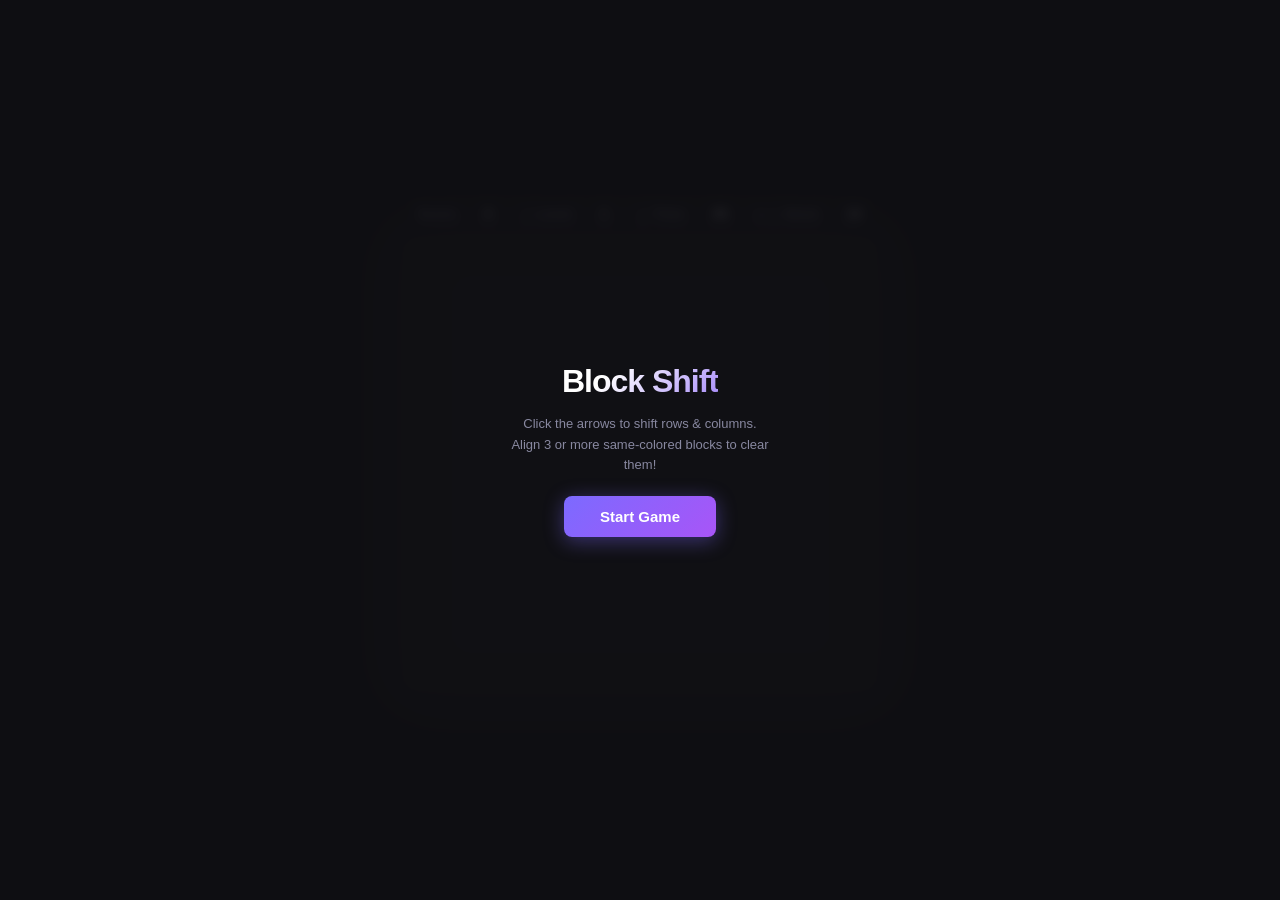
==== game/block-shift/index.html @ 037fa3e4 "Add files via upload" ====
<!DOCTYPE html>
<html lang="en">
<head>
<meta charset="UTF-8"/>
<meta name="viewport" content="width=device-width, initial-scale=1.0"/>
<title>Block Shift</title>
<style>
  * { margin:0; padding:0; box-sizing:border-box; }
  body {
    background:#0f0f13;
    display:flex;
    flex-direction:column;
    align-items:center;
    justify-content:center;
    height:100vh;
    font-family:-apple-system,BlinkMacSystemFont,"Segoe UI",sans-serif;
    color:#e8e8f0;
    overflow:hidden;
    user-select:none;
  }
  #hud {
    display:flex;
    gap:28px;
    margin-bottom:12px;
    font-size:13px;
    font-weight:600;
    color:#8888a0;
    letter-spacing:0.5px;
  }
  #hud span { color:#e8e8f0; }
  #timer-el.urgent { color:#f87171 !important; }
  canvas {
    display:block;
    border-radius:12px;
    border:1px solid rgba(255,255,255,0.08);
    box-shadow:0 0 60px rgba(167,139,250,0.12);
    cursor:pointer;
  }
  #overlay {
    position:fixed;
    inset:0;
    background:rgba(15,15,19,0.88);
    display:flex;
    flex-direction:column;
    align-items:center;
    justify-content:center;
    gap:14px;
    backdrop-filter:blur(6px);
  }
  #overlay h2 {
    font-size:32px;
    font-weight:900;
    letter-spacing:-1px;
    background:linear-gradient(135deg,#fff 30%,#a78bfa);
    -webkit-background-clip:text;
    -webkit-text-fill-color:transparent;
    background-clip:text;
  }
  #overlay p { color:#8888a0; font-size:13px; text-align:center; max-width:280px; line-height:1.6; }
  #overlay button {
    margin-top:6px;
    padding:12px 36px;
    background:linear-gradient(135deg,#7c6aff,#a855f7);
    color:#fff;
    border:none;
    border-radius:8px;
    font-size:15px;
    font-weight:700;
    cursor:pointer;
    box-shadow:0 4px 20px rgba(124,106,255,0.4);
    transition:transform 0.15s,box-shadow 0.15s;
  }
  #overlay button:hover { transform:translateY(-2px); box-shadow:0 8px 28px rgba(124,106,255,0.55); }
  #overlay.hidden { display:none; }
  #hint { font-size:11px; color:#555570; margin-top:-4px; }
</style>
</head>
<body>

<div id="hud">
  Score <span id="score-el">0</span>
  &nbsp;|&nbsp;
  Level <span id="level-el">1</span>
  &nbsp;|&nbsp;
  Time <span id="timer-el">90</span>s
  &nbsp;|&nbsp;
  Need <span id="target-el">10</span>
</div>

<canvas id="c"></canvas>

<div id="overlay">
  <h2 id="ov-title">Block Shift</h2>
  <p id="ov-sub">Click the arrows to shift rows &amp; columns.<br>Align 3 or more same-colored blocks to clear them!</p>
  <button id="ov-btn">Start Game</button>
</div>

<script>
const canvas  = document.getElementById('c');
const ctx     = canvas.getContext('2d');
const overlay = document.getElementById('overlay');
const ovTitle = document.getElementById('ov-title');
const ovSub   = document.getElementById('ov-sub');
const ovBtn   = document.getElementById('ov-btn');
const scoreEl = document.getElementById('score-el');
const levelEl = document.getElementById('level-el');
const timerEl = document.getElementById('timer-el');
const targetEl = document.getElementById('target-el');

// ── Canvas & grid layout ─────────────────────────────
const CW = 480, CH = 460;
canvas.width = CW; canvas.height = CH;

const ROWS = 6, COLS = 6;
const CELL = 56, GAP = 3;
const GRID_W = COLS * (CELL + GAP) - GAP; // 351
const GRID_H = ROWS * (CELL + GAP) - GAP; // 351
const GX = Math.round((CW - GRID_W) / 2); // ~65
const GY = Math.round((CH - GRID_H) / 2); // ~55
const AR   = 14;  // arrow button radius
const APAD = 7;   // gap from button edge to grid

// ── Color palette ─────────────────────────────────────
const COLORS = [
  { fill:'#a78bfa', dark:'#7c5ef0', glow:'rgba(167,139,250,0.5)' },
  { fill:'#38bdf8', dark:'#0ea5e9', glow:'rgba(56,189,248,0.5)'  },
  { fill:'#f97316', dark:'#ea6a0a', glow:'rgba(249,115,22,0.5)'  },
  { fill:'#06d6a0', dark:'#059669', glow:'rgba(6,214,160,0.5)'   },
  { fill:'#f472b6', dark:'#ec4899', glow:'rgba(244,114,182,0.5)' },
];

// ── Game state ────────────────────────────────────────
let grid = [];
let state = 'idle';          // idle | playing | busy | gameover
let score = 0, level = 1, timeLeft = 90;
let clearedSets = 0, targetSets = 10;
let busy = false;
let popCells = [], popStart = 0;
const POP_DUR = 380;
let hoveredArrow = null;
let timerInterval, rafId;

// ── Grid helpers ──────────────────────────────────────
function numColors() { return Math.min(3 + level, COLORS.length); }
function cellX(c)    { return GX + c * (CELL + GAP); }
function cellY(r)    { return GY + r * (CELL + GAP); }
function randColor() { return Math.floor(Math.random() * numColors()); }

function initGrid() {
  grid = [];
  for (let r = 0; r < ROWS; r++) {
    grid[r] = [];
    for (let c = 0; c < COLS; c++) grid[r][c] = randColor();
  }
}

// ── Shift operations ──────────────────────────────────
function shiftRowLeft(r)  { grid[r].push(grid[r].shift()); }
function shiftRowRight(r) { grid[r].unshift(grid[r].pop()); }
function shiftColUp(c) {
  const top = grid[0][c];
  for (let r = 0; r < ROWS-1; r++) grid[r][c] = grid[r+1][c];
  grid[ROWS-1][c] = top;
}
function shiftColDown(c) {
  const bot = grid[ROWS-1][c];
  for (let r = ROWS-1; r > 0; r--) grid[r][c] = grid[r-1][c];
  grid[0][c] = bot;
}

// ── Match detection ───────────────────────────────────
function findMatches() {
  const matched = Array.from({length:ROWS}, () => new Array(COLS).fill(false));
  // rows
  for (let r = 0; r < ROWS; r++) {
    for (let c = 0; c < COLS; ) {
      let run = 1;
      while (c + run < COLS && grid[r][c+run] === grid[r][c]) run++;
      if (run >= 3) for (let k = c; k < c+run; k++) matched[r][k] = true;
      c += run;
    }
  }
  // columns
  for (let c = 0; c < COLS; c++) {
    for (let r = 0; r < ROWS; ) {
      let run = 1;
      while (r + run < ROWS && grid[r+run][c] === grid[r][c]) run++;
      if (run >= 3) for (let k = r; k < r+run; k++) matched[k][c] = true;
      r += run;
    }
  }
  return matched;
}

function countMatched(m) {
  let n = 0;
  for (let r = 0; r < ROWS; r++) for (let c = 0; c < COLS; c++) if (m[r][c]) n++;
  return n;
}

function applyGravity(matched) {
  for (let c = 0; c < COLS; c++) {
    let write = ROWS - 1;
    for (let r = ROWS-1; r >= 0; r--) {
      if (!matched[r][c]) { grid[write][c] = grid[r][c]; write--; }
    }
    for (let r = write; r >= 0; r--) grid[r][c] = randColor();
  }
}

// ── Match processing (with pop animation) ────────────
function processMatches() {
  const matched = findMatches();
  const n = countMatched(matched);
  if (n === 0) { busy = false; return; }

  // Score
  const pts = n >= 6 ? n * 25 : n >= 4 ? n * 15 : n * 10;
  score += pts * level;

  // Time bonus
  timeLeft = Math.min(99, timeLeft + (n >= 6 ? 6 : n >= 4 ? 4 : 2));

  // Accumulate cleared sets
  clearedSets++;
  updateHud();

  // Record cells to pop
  popCells = [];
  for (let r = 0; r < ROWS; r++)
    for (let c = 0; c < COLS; c++)
      if (matched[r][c]) popCells.push({r, c, color: grid[r][c]});
  popStart = performance.now();

  setTimeout(() => {
    applyGravity(matched);
    popCells = [];

    // Level up
    if (clearedSets >= targetSets) {
      level++;
      clearedSets = 0;
      targetSets = 10 + level * 2;
      timeLeft = Math.min(99, timeLeft + 15);
      initGrid();
      updateHud();
    }

    // Chain check
    setTimeout(() => processMatches(), 60);
  }, POP_DUR);
}

// ── Arrow hit-test ─────────────────────────────────────
function arrowPositions() {
  const arrows = [];
  for (let r = 0; r < ROWS; r++) {
    const cy = cellY(r) + CELL/2;
    arrows.push({type:'row', r, dir:'left',  x: GX - APAD - AR,          y: cy });
    arrows.push({type:'row', r, dir:'right', x: GX + GRID_W + APAD + AR, y: cy });
  }
  for (let c = 0; c < COLS; c++) {
    const cx = cellX(c) + CELL/2;
    arrows.push({type:'col', c, dir:'up',   x: cx, y: GY - APAD - AR          });
    arrows.push({type:'col', c, dir:'down', x: cx, y: GY + GRID_H + APAD + AR });
  }
  return arrows;
}

function getArrowAt(px, py) {
  for (const a of arrowPositions()) {
    if (Math.hypot(px - a.x, py - a.y) <= AR + 5) return a;
  }
  return null;
}

// ── Input ──────────────────────────────────────────────
function handleClick(px, py) {
  if (state !== 'playing' || busy) return;
  const a = getArrowAt(px, py);
  if (!a) return;

  if (a.type === 'row') {
    if (a.dir === 'left')  shiftRowLeft(a.r);
    else                   shiftRowRight(a.r);
  } else {
    if (a.dir === 'up')    shiftColUp(a.c);
    else                   shiftColDown(a.c);
  }

  busy = true;
  setTimeout(() => processMatches(), 50);
}

function toCanvasCoords(e, touch) {
  const rect = canvas.getBoundingClientRect();
  const src  = touch || e;
  return {
    x: (src.clientX - rect.left) * (CW / rect.width),
    y: (src.clientY - rect.top)  * (CH / rect.height),
  };
}

canvas.addEventListener('click',      e => { const p = toCanvasCoords(e); handleClick(p.x, p.y); });
canvas.addEventListener('touchstart', e => {
  e.preventDefault();
  const p = toCanvasCoords(e, e.touches[0]);
  handleClick(p.x, p.y);
}, { passive:false });
canvas.addEventListener('mousemove',  e => {
  const p = toCanvasCoords(e);
  hoveredArrow = state === 'playing' ? getArrowAt(p.x, p.y) : null;
});
canvas.addEventListener('mouseleave', () => { hoveredArrow = null; });

ovBtn.addEventListener('click', startGame);

// ── Game control ──────────────────────────────────────
function startGame() {
  score = 0; level = 1; timeLeft = 90;
  clearedSets = 0; targetSets = 10;
  busy = false; popCells = [];
  initGrid();
  updateHud();
  overlay.classList.add('hidden');
  state = 'playing';
  if (timerInterval) clearInterval(timerInterval);
  timerInterval = setInterval(tickTimer, 1000);
  if (rafId) cancelAnimationFrame(rafId);
  rafId = requestAnimationFrame(loop);
}

function tickTimer() {
  if (state !== 'playing') return;
  timeLeft--;
  timerEl.classList.toggle('urgent', timeLeft <= 15);
  if (timeLeft <= 0) { timeLeft = 0; endGame(); }
  updateHud();
}

function endGame() {
  state = 'gameover';
  clearInterval(timerInterval);
  ovTitle.textContent = 'Time Up!';
  ovSub.textContent   = `Final Score: ${score}  —  Level ${level}`;
  ovBtn.textContent   = 'Play Again';
  overlay.classList.remove('hidden');
}

function updateHud() {
  scoreEl.textContent  = score;
  levelEl.textContent  = level;
  timerEl.textContent  = timeLeft;
  targetEl.textContent = Math.max(0, targetSets - clearedSets);
}

// ── Rendering ─────────────────────────────────────────
function drawBg() {
  ctx.fillStyle = '#18181f';
  ctx.fillRect(0, 0, CW, CH);

  // Subtle grid area glow
  ctx.save();
  ctx.shadowColor = 'rgba(167,139,250,0.06)';
  ctx.shadowBlur  = 40;
  ctx.fillStyle   = 'rgba(255,255,255,0.025)';
  ctx.beginPath();
  ctx.roundRect(GX - 6, GY - 6, GRID_W + 12, GRID_H + 12, 10);
  ctx.fill();
  ctx.restore();
}

function drawArrowBtn(ax, ay, dir, hovered) {
  ctx.save();
  // Circle bg
  ctx.fillStyle   = hovered ? 'rgba(167,139,250,0.25)' : 'rgba(255,255,255,0.06)';
  ctx.strokeStyle = hovered ? '#a78bfa'                 : 'rgba(255,255,255,0.12)';
  ctx.lineWidth   = 1.5;
  ctx.beginPath();
  ctx.arc(ax, ay, AR, 0, Math.PI*2);
  ctx.fill();
  ctx.stroke();

  // Triangle arrow
  ctx.fillStyle = hovered ? '#e8e8f0' : '#666680';
  ctx.beginPath();
  const s = 6;
  switch (dir) {
    case 'left':  ctx.moveTo(ax-s,ay); ctx.lineTo(ax+s*.6,ay-s*.8); ctx.lineTo(ax+s*.6,ay+s*.8); break;
    case 'right': ctx.moveTo(ax+s,ay); ctx.lineTo(ax-s*.6,ay-s*.8); ctx.lineTo(ax-s*.6,ay+s*.8); break;
    case 'up':    ctx.moveTo(ax,ay-s); ctx.lineTo(ax+s*.8,ay+s*.6); ctx.lineTo(ax-s*.8,ay+s*.6); break;
    case 'down':  ctx.moveTo(ax,ay+s); ctx.lineTo(ax+s*.8,ay-s*.6); ctx.lineTo(ax-s*.8,ay-s*.6); break;
  }
  ctx.closePath();
  ctx.fill();
  ctx.restore();
}

function drawArrows() {
  const arrows = arrowPositions();
  for (const a of arrows) {
    const hov = hoveredArrow &&
      hoveredArrow.type === a.type &&
      hoveredArrow.dir  === a.dir  &&
      (a.type === 'row' ? hoveredArrow.r === a.r : hoveredArrow.c === a.c);
    drawArrowBtn(a.x, a.y, a.dir, hov);
  }
}

function drawGrid() {
  const now = performance.now();
  const popSet = new Set(popCells.map(p => `${p.r},${p.c}`));
  const popT   = popCells.length ? Math.min(1, (now - popStart) / POP_DUR) : 1;

  for (let r = 0; r < ROWS; r++) {
    for (let c = 0; c < COLS; c++) {
      const ci = grid[r][c];
      if (ci < 0 || ci >= COLORS.length) continue;
      const col   = COLORS[ci];
      const x     = cellX(c);
      const y     = cellY(r);
      const isPop = popSet.has(`${r},${c}`);

      ctx.save();

      if (isPop) {
        // Scale-out + fade
        const s = 1 + popT * 0.45;
        ctx.globalAlpha = 1 - popT;
        ctx.translate(x + CELL/2, y + CELL/2);
        ctx.scale(s, s);
        ctx.translate(-(x + CELL/2), -(y + CELL/2));
        ctx.shadowColor = col.glow;
        ctx.shadowBlur  = 18 + popT * 20;
      } else {
        ctx.shadowColor = col.glow;
        ctx.shadowBlur  = 6;
      }

      // Block body
      const grad = ctx.createLinearGradient(x, y, x, y + CELL);
      grad.addColorStop(0, col.fill);
      grad.addColorStop(1, col.dark);
      ctx.fillStyle = grad;
      ctx.beginPath();
      ctx.roundRect(x, y, CELL, CELL, 7);
      ctx.fill();

      ctx.shadowBlur = 0;

      // Top highlight
      ctx.fillStyle = 'rgba(255,255,255,0.22)';
      ctx.beginPath();
      ctx.roundRect(x + 4, y + 3, CELL - 8, 7, 4);
      ctx.fill();

      // Bottom shade
      ctx.fillStyle = 'rgba(0,0,0,0.18)';
      ctx.beginPath();
      ctx.roundRect(x + 4, y + CELL - 8, CELL - 8, 5, 3);
      ctx.fill();

      ctx.restore();
    }
  }
}

function loop() {
  drawBg();
  drawArrows();
  drawGrid();
  rafId = requestAnimationFrame(loop);
}

// Initial static render
drawBg();
</script>
</body>
</html>
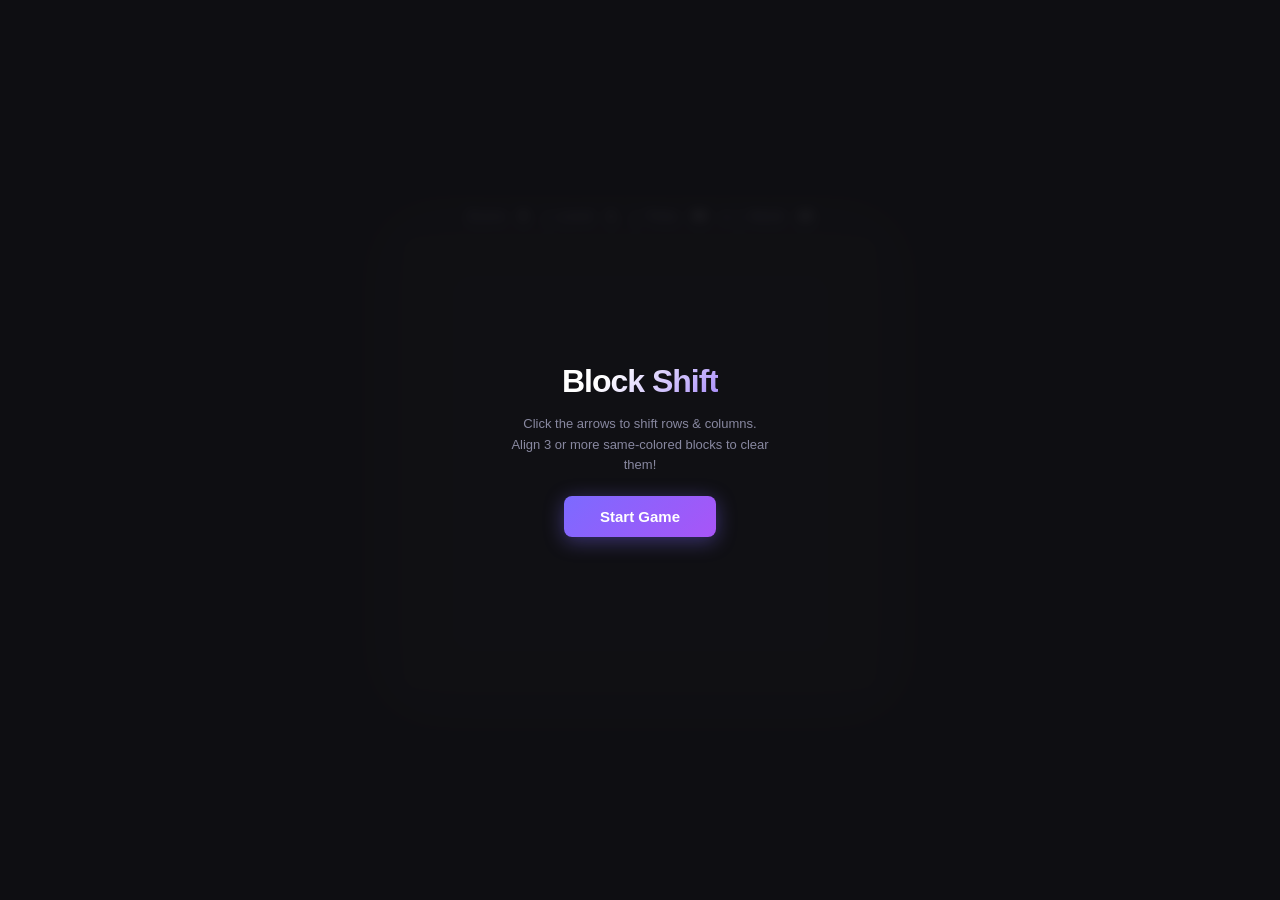
==== commit f921136e: "Add files via upload" ====
--- a/game/block-shift/index.html
+++ b/game/block-shift/index.html
@@ -2,30 +2,36 @@
 <html lang="en">
 <head>
 <meta charset="UTF-8"/>
-<meta name="viewport" content="width=device-width, initial-scale=1.0"/>
+<meta name="viewport" content="width=device-width, initial-scale=1.0, viewport-fit=cover, user-scalable=no"/>
 <title>Block Shift</title>
 <style>
   * { margin:0; padding:0; box-sizing:border-box; }
+  html, body { width:100%; height:100%; }
   body {
     background:#0f0f13;
     display:flex;
     flex-direction:column;
     align-items:center;
     justify-content:center;
-    height:100vh;
     font-family:-apple-system,BlinkMacSystemFont,"Segoe UI",sans-serif;
     color:#e8e8f0;
     overflow:hidden;
     user-select:none;
+    padding:8px;
+    touch-action:none;
   }
   #hud {
     display:flex;
-    gap:28px;
-    margin-bottom:12px;
+    flex-wrap:wrap;
+    justify-content:center;
+    gap:14px;
+    margin-bottom:10px;
     font-size:13px;
     font-weight:600;
     color:#8888a0;
     letter-spacing:0.5px;
+    flex-shrink:0;
+    text-align:center;
   }
   #hud span { color:#e8e8f0; }
   #timer-el.urgent { color:#f87171 !important; }
@@ -35,6 +41,10 @@
     border:1px solid rgba(255,255,255,0.08);
     box-shadow:0 0 60px rgba(167,139,250,0.12);
     cursor:pointer;
+    width: min(480px, calc(100vw - 16px), calc((100vh - 70px) * 480 / 460));
+    height:auto;
+    aspect-ratio:480 / 460;
+    touch-action:none;
   }
   #overlay {
     position:fixed;
